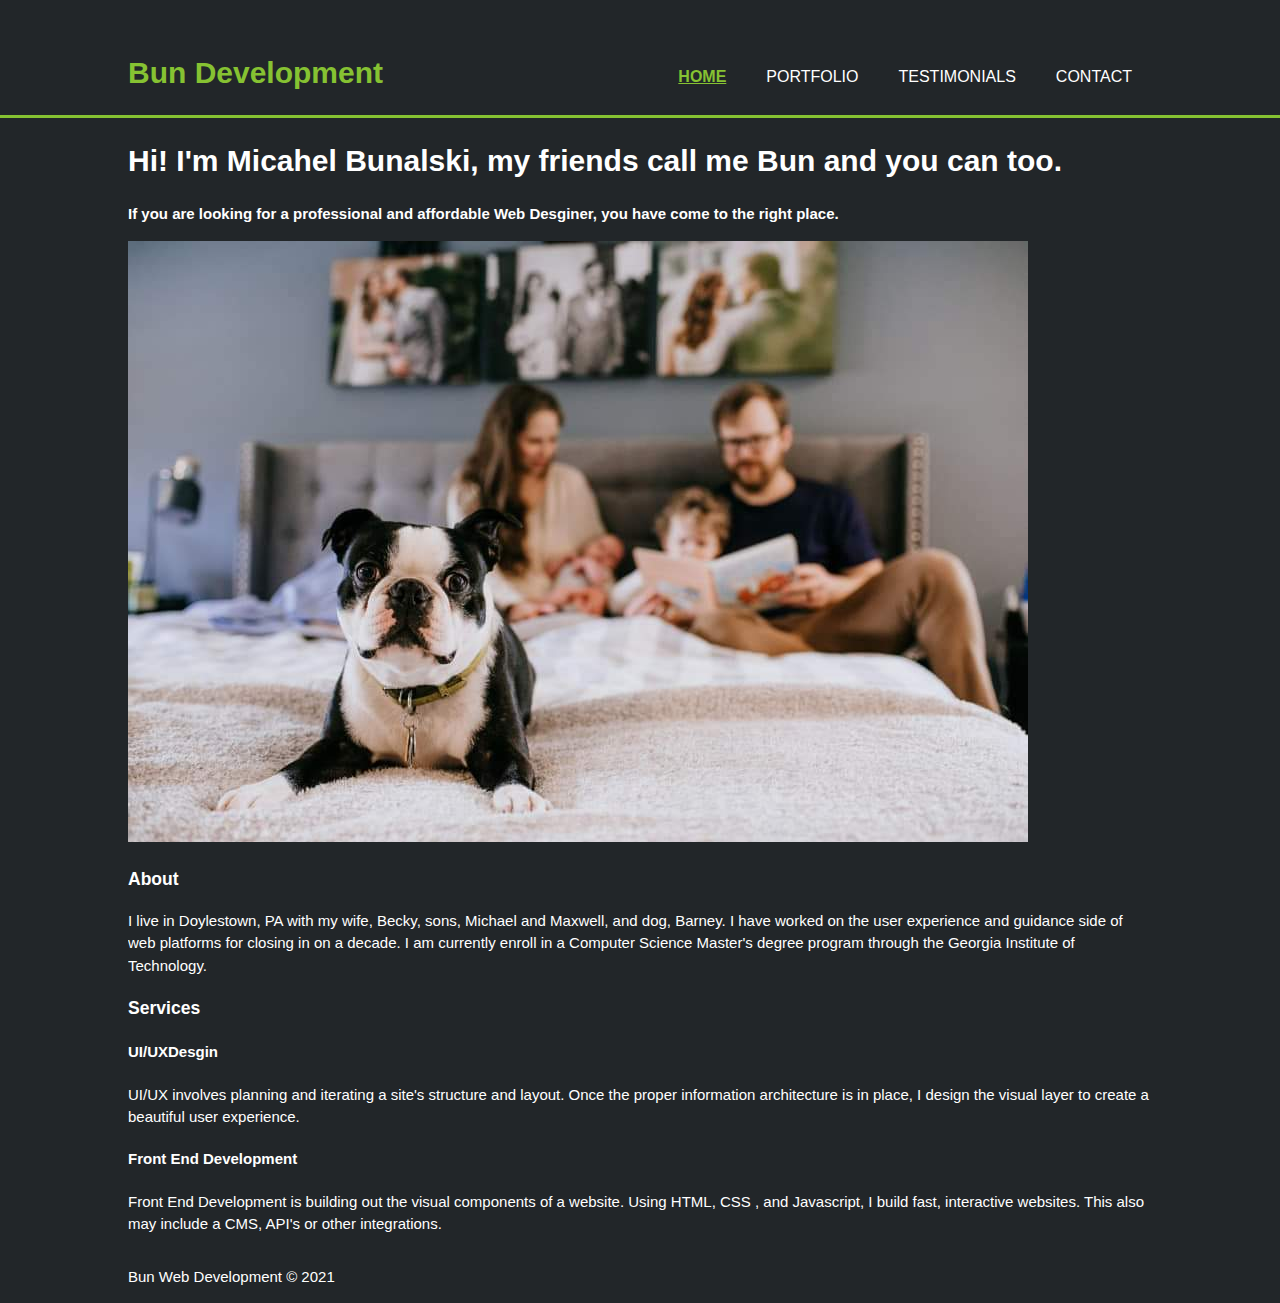
==== index.html @ a57a2368 "Initial commit" ====
<!DOCTYPE html>
<html>
  <head>
    <meta charset="utf-8">
    <meta name="viewport" content="width=device-width">
    <meta name="description" content="Affordable and professional web developer and desginer">
    <meta name="keywords" content="web desgin, web development, landing page, doylestown, pennsylvania">
    <meta name="author" content="Michael Bunalski">
    <title>Bun Development | Welcome</title>
    <link rel="stylesheet" href="./css/style.css">
  </head>
  <body>
    <header>
      <div class="container">
        <div id="brand">
          <h1><span class="highlight">Bun Development</span></h1>
        </div>
        <nav>
          <ul>
            <li class="current"><a href="index.html">Home</a></li>
            <li><a href="portfolio.html">Portfolio</a></li>
            <li><a href="testimonials.html">Testimonials</a></li>
            <li><a href="contact.html">Contact</a></li>
          </ul>
        </nav>
      </div>
    </header>

    <section id="showcase">
      <div class="container">
        <h1>Hi! I'm Micahel Bunalski, my friends call me Bun and you can too.</h1>
        <p>If you are looking for a professional and affordable Web Desginer, you have come to the right place.</p>
      </div>
    </section>

    <section  id="family">
      <div class="container">
        <img src="../img/family.jpg" alt="">
      </div>
    </section>

    <section id="about">
      <div class="container">
        <h3>About</h3>
        <p>I live in Doylestown, PA with my wife, Becky, sons, Michael and Maxwell, and dog, Barney. I have worked on the user experience and guidance side of web platforms for closing in on a decade. I am currently enroll in a Computer Science Master's degree program through the Georgia Institute of Technology.</p>
        <h3>Services</h3>
        <h4>UI/UXDesgin</h4>
        <p>UI/UX involves planning and iterating a site's structure and layout. Once the proper information architecture is in place, I design the visual layer to create a beautiful user experience.</p>
        <h4>Front End Development</h4>
        <p>Front End Development is building out the visual components of a website. Using HTML, CSS , and Javascript, I build fast, interactive websites. This also may include a CMS, API's or other integrations.</p>
      </div>
    </section>
    <div class="container">
      <footer>
        <p>Bun Web Development &copy; 2021</p>
      </footer>
    </div>
  </body>
</html>
---- css/style.css ----
body{
  font-family: Arial, Helvetica, sans-serif;
  font-size:15px;
  line-height:1.5;
  padding:0;
  margin:0;
  /* background-color: #474b4f; */
  background-color: #222629;

}

/*Global*/
.container{
  width: 80%;
  margin:auto;
  overflow:hidden;
}

ul{
  margin:0;
  padding:0;
}

/* Header */

header{
  background:#222629;
  color: #ffffff;
  padding-top:30px;
  min-height: 70px;
  border-bottom:#86c232 3px solid;
}

header a{
  text-decoration:none;
  text-transform: uppercase;
  color:#ffffff;
  font-size: 16px;
}


header li{
  float:left;
  display:inline;
  padding:0 20px 0 20px;
}

header #brand{
  float:left;
}

header #branding h1{
  margin:0;
}

header nav{
  float:right;
  margin-top:35px;
}

header .highlight{
  color: #86c232;
  font-weight:bold;
  
}

header .current a{
  color: #86c232;
  font-weight:bold;
  text-decoration: underline;
}

header a:hover{
  color:#86c232;
  font-weight:bold;
}

#showcase{
  color:#FFFFFF;
  font-weight:bold;
}

#about{
  color:#FFFFFF;
  
}

footer{
  color:#FFFFFF;
}
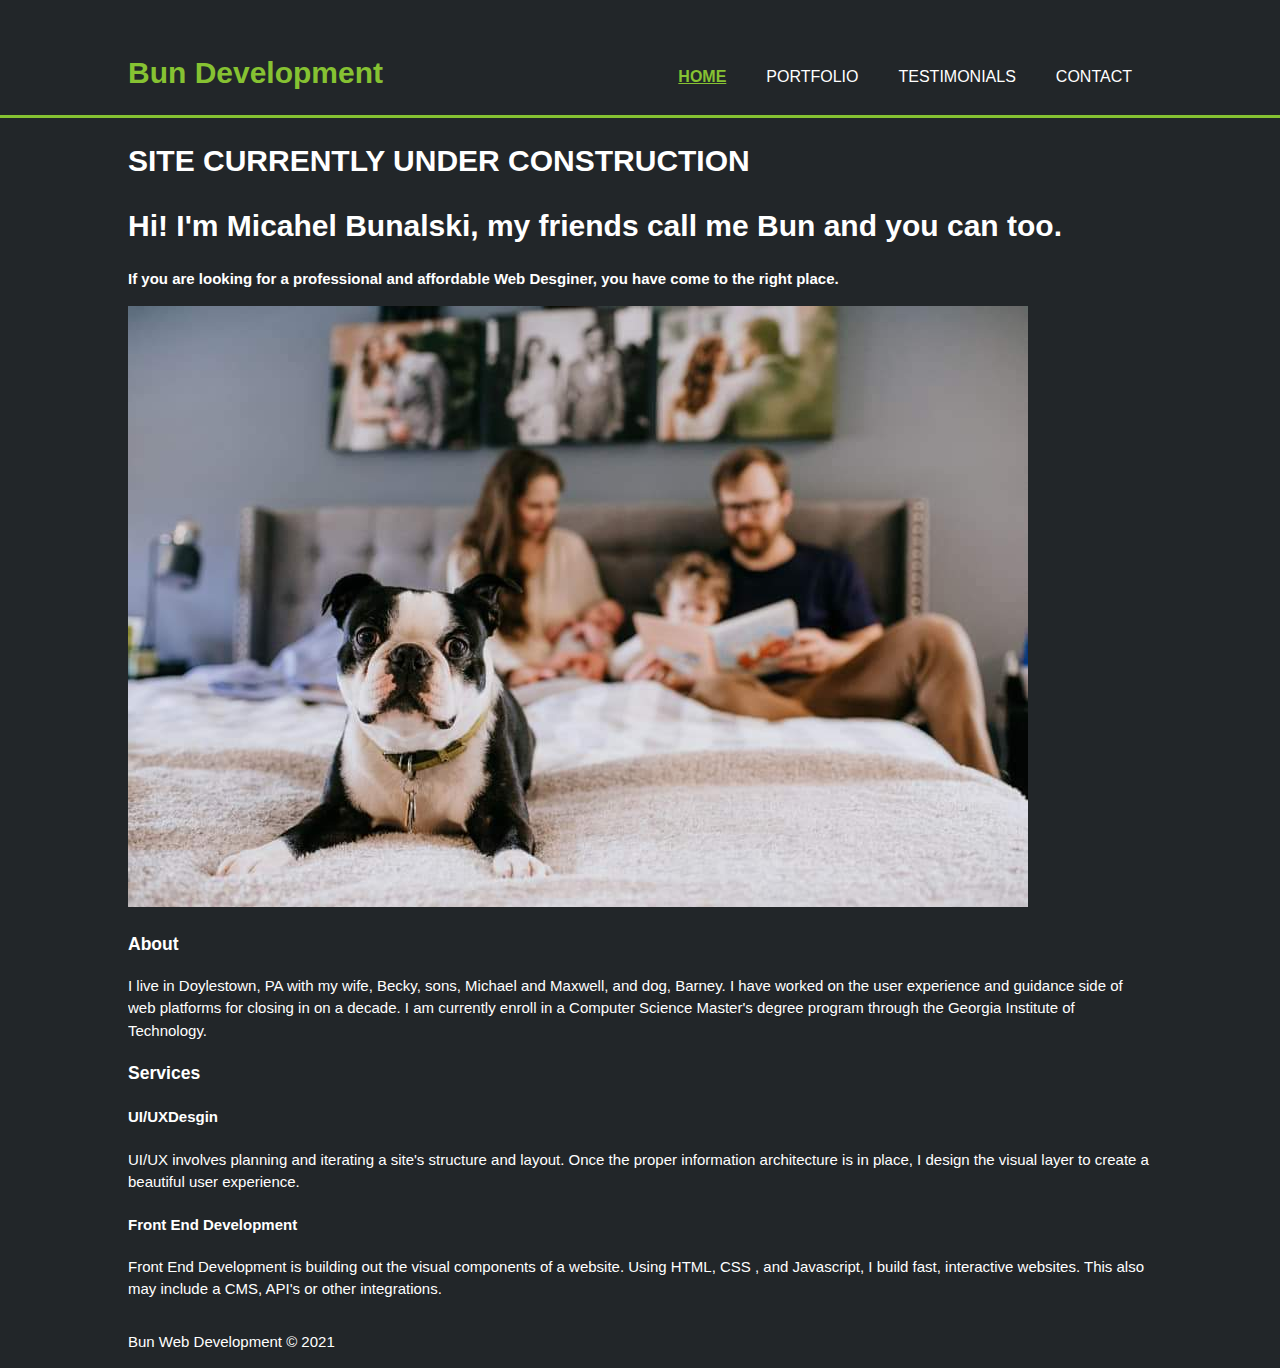
==== commit 3d67c02a: "trying to sync" ====
--- a/index.html
+++ b/index.html
@@ -6,7 +6,7 @@
     <meta name="description" content="Affordable and professional web developer and desginer">
     <meta name="keywords" content="web desgin, web development, landing page, doylestown, pennsylvania">
     <meta name="author" content="Michael Bunalski">
-    <title>Bun Development | Welcome</title>
+    <title>Bun Development | Welcome (Under Construction)</title>
     <link rel="stylesheet" href="./css/style.css">
   </head>
   <body>
@@ -28,6 +28,7 @@
 
     <section id="showcase">
       <div class="container">
+        <h1>SITE CURRENTLY UNDER CONSTRUCTION</h1>
         <h1>Hi! I'm Micahel Bunalski, my friends call me Bun and you can too.</h1>
         <p>If you are looking for a professional and affordable Web Desginer, you have come to the right place.</p>
       </div>
@@ -35,7 +36,7 @@
 
     <section  id="family">
       <div class="container">
-        <img src="../img/family.jpg" alt="">
+        <img src="./img/family.jpg" alt="">
       </div>
     </section>
 
--- a/css/style.css
+++ b/css/style.css
@@ -58,7 +58,25 @@
   margin-top:35px;
 }
 
-header .highlight{
+li{
+  /* float:left;
+  display:inline; */
+  padding:0 20px 0 20px;
+}
+
+a:hover{
+  color:#86c232;
+  font-weight:bold;
+}
+
+a{
+  text-decoration:none;
+  text-transform: uppercase;
+  color:#ffffff;
+  font-size: 16px;
+}
+
+.highlight{
   color: #86c232;
   font-weight:bold;
   
@@ -80,6 +98,11 @@
   font-weight:bold;
 }
 
+.card{
+  width: 50%;
+  background:#dedede;
+}
+
 #about{
   color:#FFFFFF;
   
@@ -87,4 +110,16 @@
 
 footer{
   color:#FFFFFF;
+}
+
+@media(max-width:600px){/*if width goes under 600, this will occurr*/
+	#main{
+		width:100%;
+		float:none;
+	}
+	#sidebar{
+		width:100%;
+		float:none;
+	}
+
 }